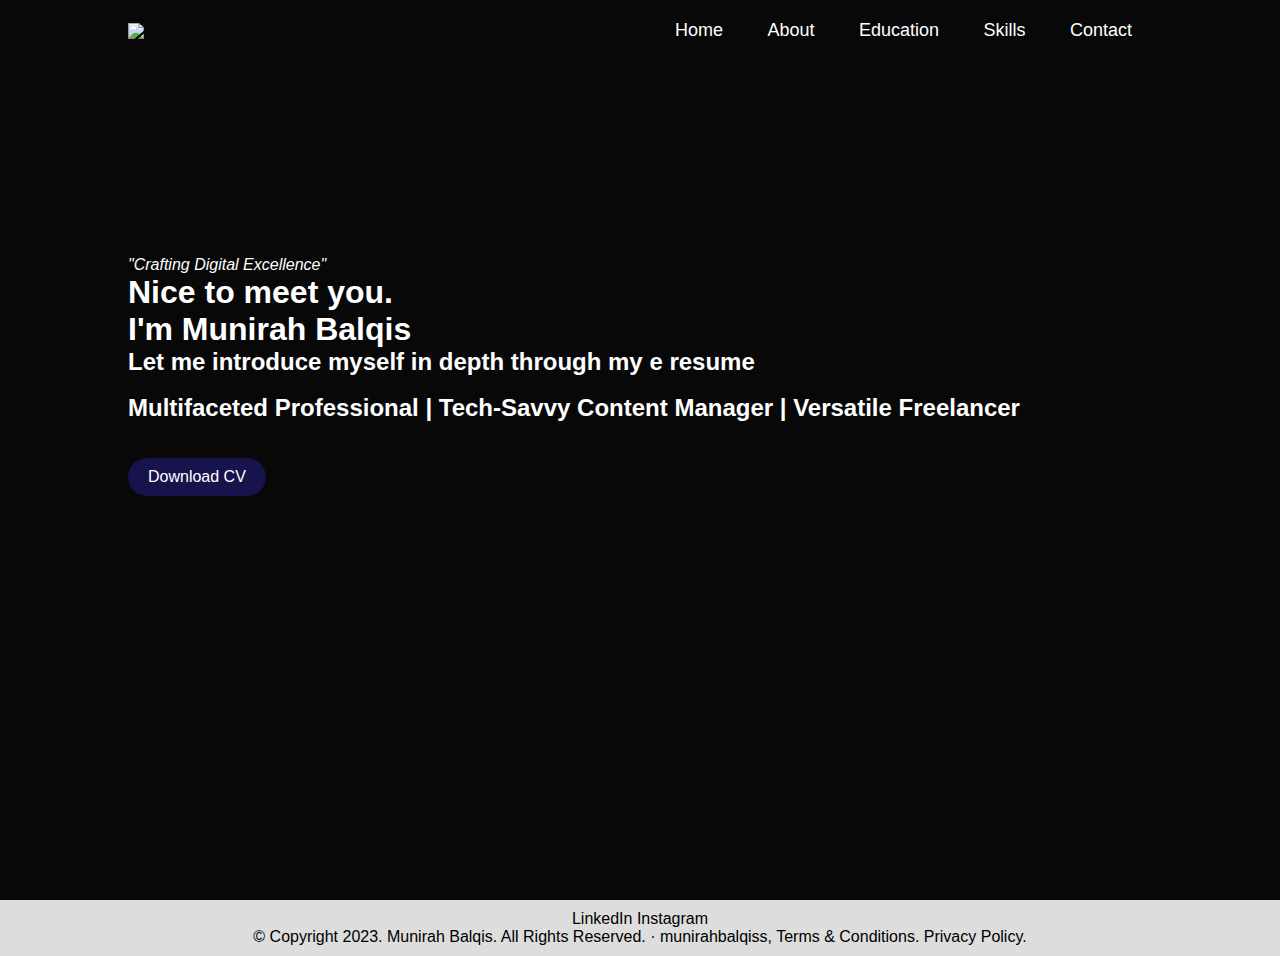
==== index.html @ f7cb3151 "Add files via upload" ====
<!DOCTYPE html>
<html lang="en">
<head>
    <meta charset="UTF-8">
    <meta name="viewport" content="width=device-width, initial-scale=1.0">
    <title> Home : Munirah Balqis e Resume</title>
    <link rel="stylesheet" href="index.css">
</head>

<body>
    <div id="header">
        <div class="container">
            <nav>
                <img src="picture/logo.png" class="logo">
                <ul>
                    <li><a href="#"> Home </a></li>
                    <li><a href="#"> About </a></li>
                    <li><a href="#"> Education </a></li>
                    <li><a href="#"> Skills </a></li>
                    <li><a href="#"> Contact </a></li>
                </ul>
            </nav>

            <div class="header-text"></div>
            <p> <i>"Crafting Digital Excellence"</i> </p>
            <h1> Nice to meet you.<br>I'm <span>Munirah Balqis</span> </h1>
            <h2> Let me introduce myself in depth through my e resume </h2>
            <br>
            <h2 >Multifaceted Professional | Tech-Savvy Content Manager | Versatile Freelancer</h2>
            <br>
            <br>
            <a href="picture/RESUME_NUR MUNIRAH BALQIS BINTI BUSU.pdf" download class = download-button>Download CV</a>

            </div>
    </div>
    <footer>
        <div class="social-links">
            <a href="https://www.linkedin.com/in/nur-munirah-balqis-busu-4882b0236/">LinkedIn</a>
            <a href="https://instagram.com/munirahbalqis_">Instagram</a>
            <p>&copy; Copyright 2023. Munirah Balqis. All Rights Reserved. · munirahbalqiss, Terms & Conditions. Privacy Policy.</p>
        </div>
    </footer>
</body>
</html>
---- index.css ----
*{
   margin: 0;
   padding: 0;
   font-family: 'Poppins', sans-serif;
   box-sizing: border-box; 
}

body{
    background: #080808;
    color: #fff;
}

#header{ 
    width: 100%;
    height: 100vh;
    background-image:url(picture/background.png);
    background-size: cover ;
    background-position: center;
}

.container{
    padding: 10px 10%;
}

nav{
    display: flex;
    align-items: center;
    justify-content:space-between ;
    flex-wrap: wrap;
}

.logo{
    width: 140px;
}

nav ul li{
    display: inline-block;
    list-style: none;
    margin: 10px 20px ;
}

nav ul li a{
    color: #fff;
    text-decoration: none;
    font-size: 18px;
    position: relative;
}

nav ul li a::after{
    content: '';
    width: 0;
    height: 3px;
    background: #ff004f;
    position: absolute;
    left: 0;
    bottom: -6px;
    transition: 0.5s;
}

nav ul li a:hover::after{
    width: 100%;
}

.header-text{
    margin-top: 20%;
    font-size: 60px;
}

.header-text h1{
    font-size: 100px;
    margin-top: 20px;
}

.header-text h1 span{
    color: #ff004f;
}

.download-button {
    display: inline-block;
    padding: 10px 20px;
    background-color: #17134d; /* Maroon */
    color: #fff;
    text-decoration: none;
    border-radius: 50px;
    transition: background-color 0.3s ease;
}

.download-button:hover {
    background-color: #662d91; /* Darker Maroon on hover */
}

footer {
    background-color: #ddd; /* Lavender Blue */
    color: #000000;
    text-align: center;
    padding: 10px;
    width: 100%;
    margin-top: auto;
}

.social-links a {
    color: #000000;
    text-decoration: none;
}

.social-links a:hover{
    text-decoration:underline;
}
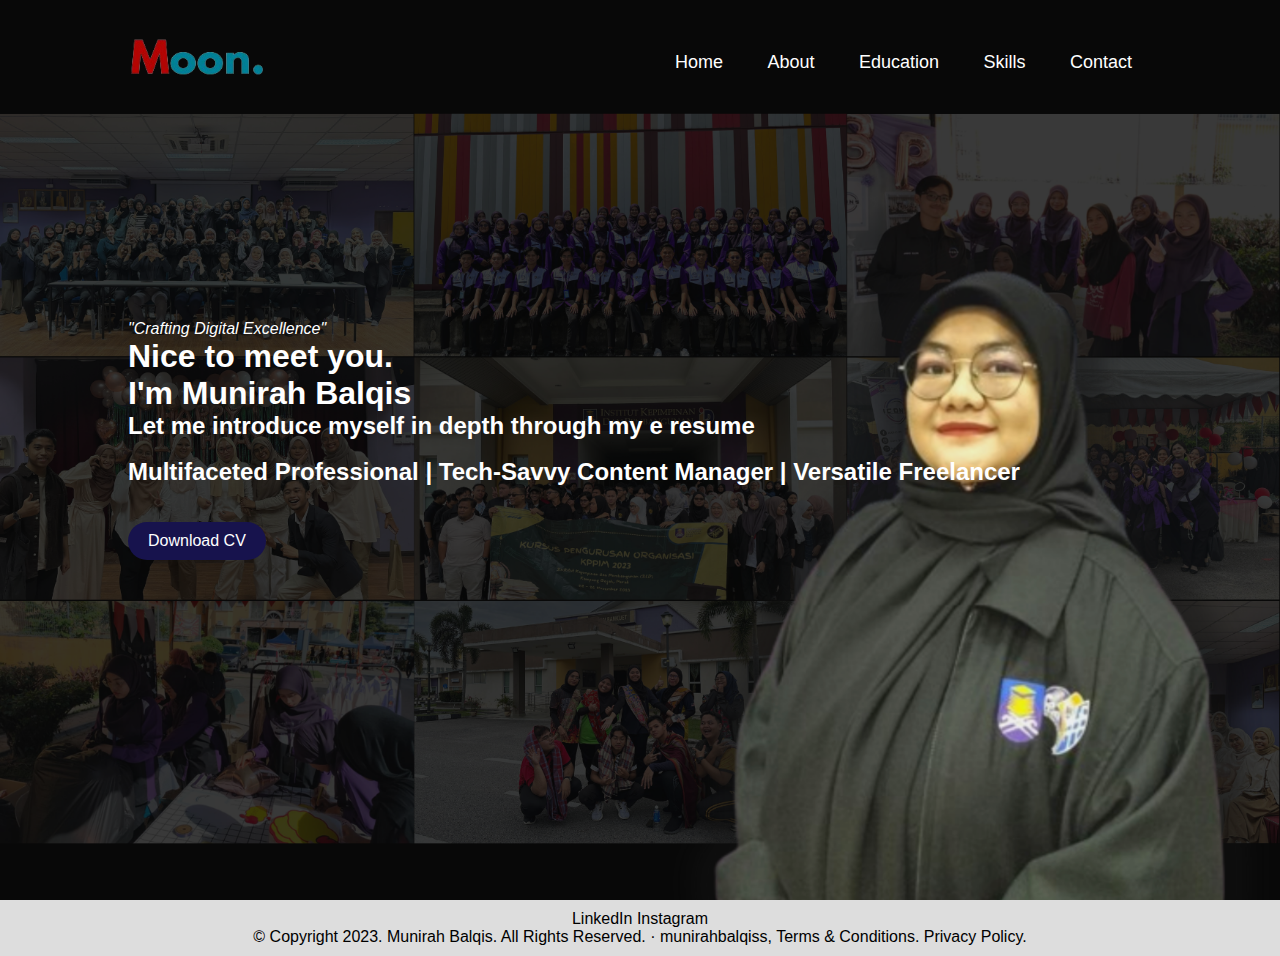
==== commit cb0a7138: "Add files via upload" ====
--- a/index.html
+++ b/index.html
@@ -13,11 +13,11 @@
             <nav>
                 <img src="picture/logo.png" class="logo">
                 <ul>
-                    <li><a href="#"> Home </a></li>
-                    <li><a href="#"> About </a></li>
-                    <li><a href="#"> Education </a></li>
-                    <li><a href="#"> Skills </a></li>
-                    <li><a href="#"> Contact </a></li>
+                    <li><a href="index.html"> Home </a></li>
+                    <li><a href="about.html"> About </a></li>
+                    <li><a href="education.html"> Education </a></li>
+                    <li><a href="skills.html"> Skills </a></li>
+                    <li><a href="contact.html"> Contact </a></li>
                 </ul>
             </nav>
 
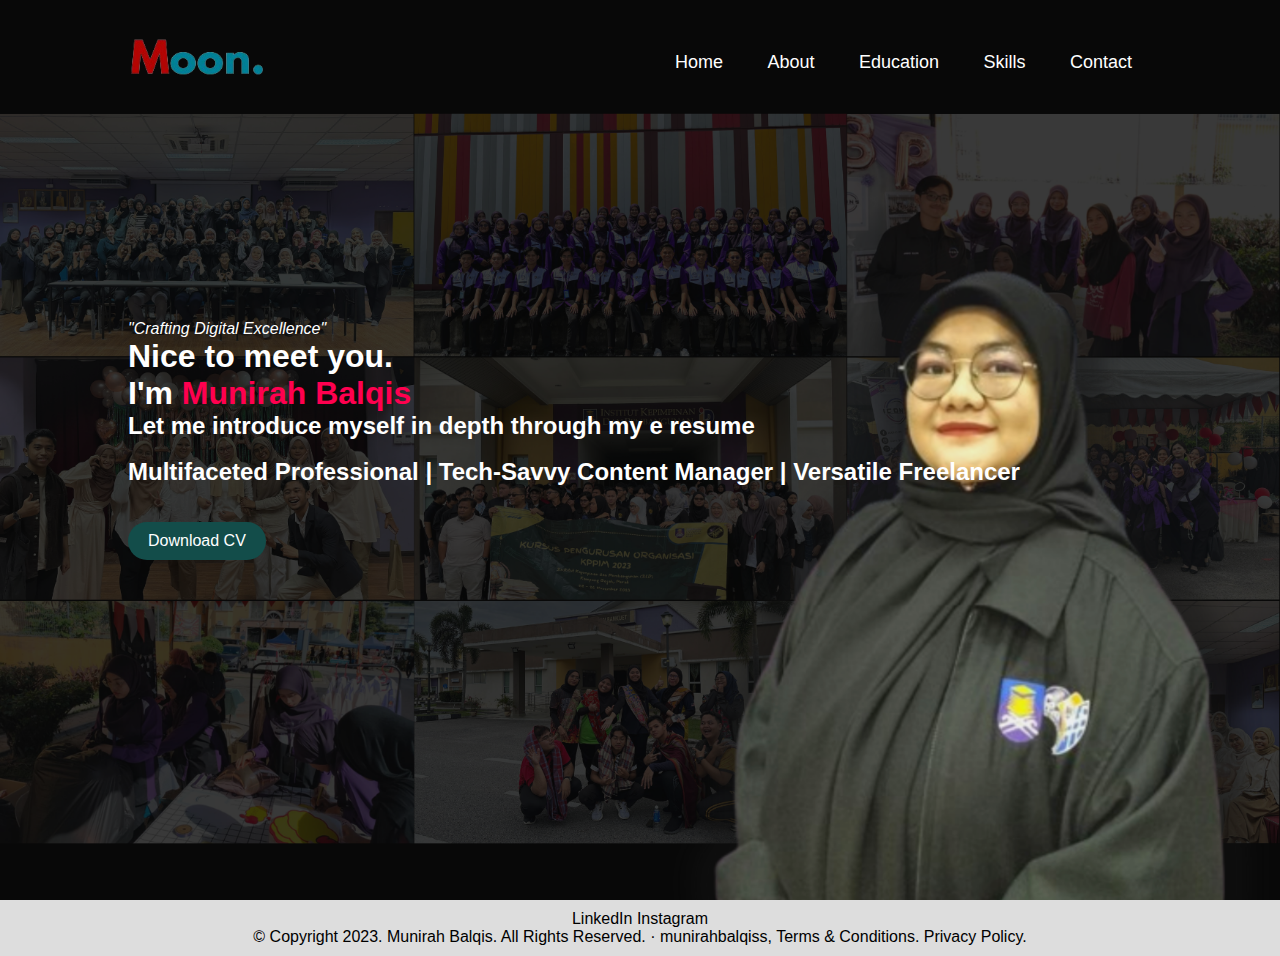
==== commit 95ade512: "Update index.html" ====
--- a/index.html
+++ b/index.html
@@ -41,4 +41,4 @@
         </div>
     </footer>
 </body>
-</html>+</html>
--- a/index.css
+++ b/index.css
@@ -71,14 +71,14 @@
     margin-top: 20px;
 }
 
-.header-text h1 span{
+h1 span{
     color: #ff004f;
 }
 
 .download-button {
     display: inline-block;
     padding: 10px 20px;
-    background-color: #17134d; /* Maroon */
+    background-color: #134d4a; /* Maroon */
     color: #fff;
     text-decoration: none;
     border-radius: 50px;
@@ -86,7 +86,7 @@
 }
 
 .download-button:hover {
-    background-color: #662d91; /* Darker Maroon on hover */
+    background-color: #912d2d; /* Darker Maroon on hover */
 }
 
 footer {
@@ -105,4 +105,4 @@
 
 .social-links a:hover{
     text-decoration:underline;
-}+}
